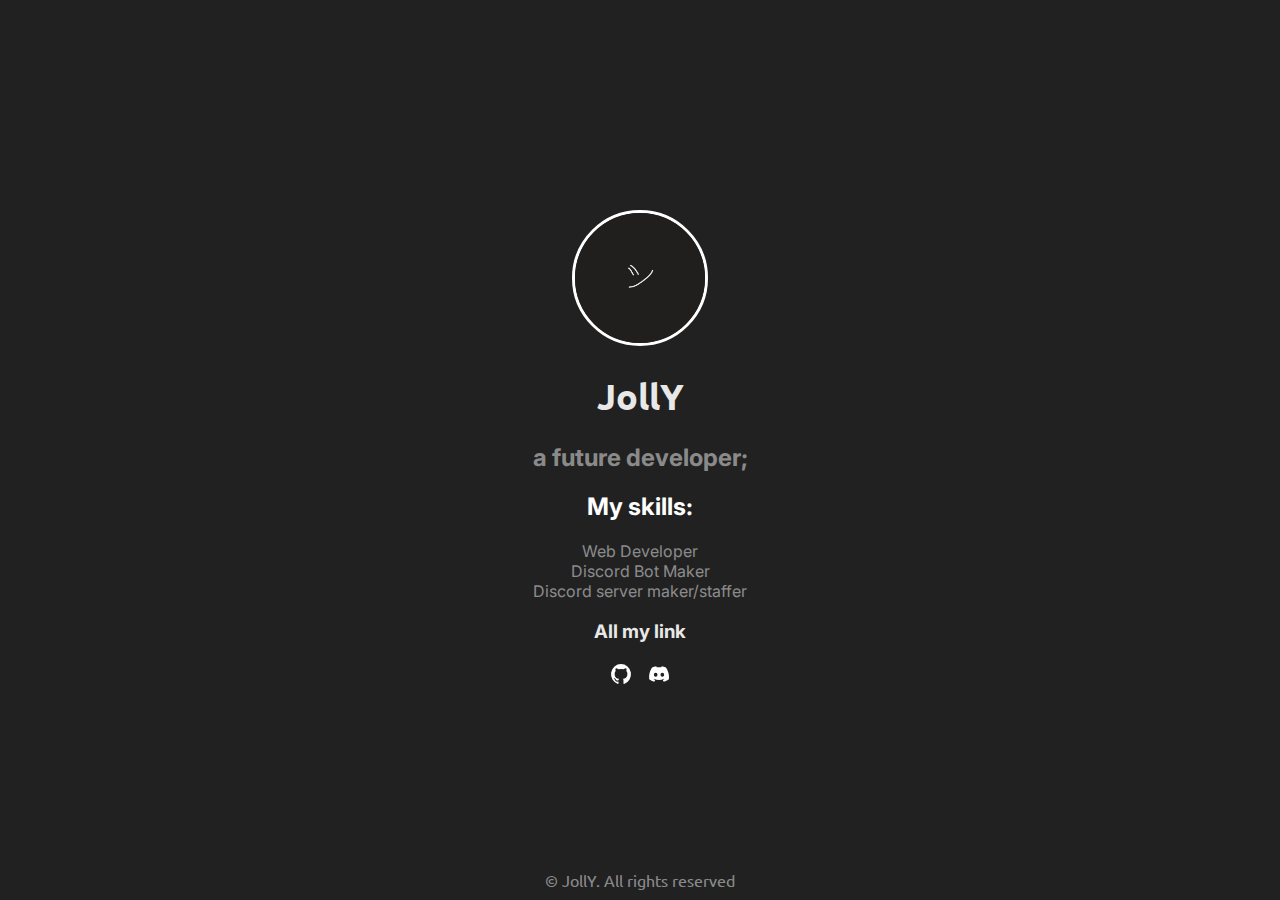
==== index.html @ 42a38b49 "add footer" ====
<!DOCTYPE html>
<html lang="en">
    <head>
        <meta charset="UTF-8">
        <meta name="viewport" content="width=device-width, initial-scale=1.0">
        <link rel="stylesheet" href="style.css">
        <title>Website | JollY</title>
    </head>
    <body>
        <div class="container">
            <div class="waves"></div>
            <a href="#">
                <img src="icon.png" class="icon">
            </a>
            <h1 class="logo">
                JollY
            </h1>
            <h2 class="text">
                a future developer;
            </h2>
            <h2 class="my">
                My skills:
            </h2>
            <ul>
                <li>Web Developer</li>
                <li>Discord Bot Maker</li>
                <li>Discord server maker/staffer</li>
            </ul>              
            <h3 class="all-link">
                All my link
            </h3>
            <a href="https://github.com/J0llY899" class="github">
                <svg class="w-6 h-6 text-gray-800 dark:text-white" aria-hidden="true" xmlns="http://www.w3.org/2000/svg" width="24" height="24" fill="currentColor" viewBox="0 0 24 24">
                    <path fill-rule="evenodd" d="M12.006 2a9.847 9.847 0 0 0-6.484 2.44 10.32 10.32 0 0 0-3.393 6.17 10.48 10.48 0 0 0 1.317 6.955 10.045 10.045 0 0 0 5.4 4.418c.504.095.683-.223.683-.494 0-.245-.01-1.052-.014-1.908-2.78.62-3.366-1.21-3.366-1.21a2.711 2.711 0 0 0-1.11-1.5c-.907-.637.07-.621.07-.621.317.044.62.163.885.346.266.183.487.426.647.71.135.253.318.476.538.655a2.079 2.079 0 0 0 2.37.196c.045-.52.27-1.006.635-1.37-2.219-.259-4.554-1.138-4.554-5.07a4.022 4.022 0 0 1 1.031-2.75 3.77 3.77 0 0 1 .096-2.713s.839-.275 2.749 1.05a9.26 9.26 0 0 1 5.004 0c1.906-1.325 2.74-1.05 2.74-1.05.37.858.406 1.828.101 2.713a4.017 4.017 0 0 1 1.029 2.75c0 3.939-2.339 4.805-4.564 5.058a2.471 2.471 0 0 1 .679 1.897c0 1.372-.012 2.477-.012 2.814 0 .272.18.592.687.492a10.05 10.05 0 0 0 5.388-4.421 10.473 10.473 0 0 0 1.313-6.948 10.32 10.32 0 0 0-3.39-6.165A9.847 9.847 0 0 0 12.007 2Z" clip-rule="evenodd"/>
                  </svg>                  
            </a>
            <span id="span1">
                <a href="https://discordapp.com/users/775404461229080588" class="discord">
                    <svg class="w-6 h-6 text-gray-800 dark:text-white" aria-hidden="true" xmlns="http://www.w3.org/2000/svg" width="24" height="24" fill="currentColor" viewBox="0 0 24 24">
                        <path d="M18.942 5.556a16.3 16.3 0 0 0-4.126-1.3 12.04 12.04 0 0 0-.529 1.1 15.175 15.175 0 0 0-4.573 0 11.586 11.586 0 0 0-.535-1.1 16.274 16.274 0 0 0-4.129 1.3 17.392 17.392 0 0 0-2.868 11.662 15.785 15.785 0 0 0 4.963 2.521c.41-.564.773-1.16 1.084-1.785a10.638 10.638 0 0 1-1.706-.83c.143-.106.283-.217.418-.331a11.664 11.664 0 0 0 10.118 0c.137.114.277.225.418.331-.544.328-1.116.606-1.71.832a12.58 12.58 0 0 0 1.084 1.785 16.46 16.46 0 0 0 5.064-2.595 17.286 17.286 0 0 0-2.973-11.59ZM8.678 14.813a1.94 1.94 0 0 1-1.8-2.045 1.93 1.93 0 0 1 1.8-2.047 1.918 1.918 0 0 1 1.8 2.047 1.929 1.929 0 0 1-1.8 2.045Zm6.644 0a1.94 1.94 0 0 1-1.8-2.045 1.93 1.93 0 0 1 1.8-2.047 1.919 1.919 0 0 1 1.8 2.047 1.93 1.93 0 0 1-1.8 2.045Z"/>
                    </svg>
                </a>
            </span>
        </div>
        <footer id="footer">
            &copy; JollY. All rights reserved
        </footer>
    </body>
</html>
---- style.css ----
@import url('https://fonts.googleapis.com/css2?family=Inter:wght@100..900&display=swap');
@import url('https://fonts.googleapis.com/css2?family=Ubuntu:ital,wght@0,300;0,400;0,500;0,700;1,300;1,400;1,500;1,700&display=swap');

body {
  margin: 0;
  padding: 0;
  display: flex;
  justify-content: center; 
  align-items: center; 
  height: 100vh; 
  background-color: #212121;
}

.container {
  text-align: center;
  color: #e8e8e8;
}

.container h1 {
  font-size: 36px;
  color: #333;
  color: #e8e8e8;
  font-family: Ubuntu;
}

.container h2 {
  font-size: 24px;
  font-family: Inter;
}

.icon {
  max-width: 130px;
  border-radius: 100px;
  transition: 0.4s;
  border-style: solid;
  border-color: white;
}

.icon:hover {
  max-width: 140px;
  transition: 0.4s;
}

.github {
  color: white;
  margin-right: 10px;
  text-decoration: none;
  transition: 0.3s;
}

.github:hover {
  color: #e8e8e88c;
  transition: 0.3s;
}

.discord {
  color: white;
  transition: 0.3s;
}

.discord:hover {
  color: #e8e8e88c;
  transition: 0.3s;
}

.all-link {
  font-family: Inter;
}

.text {
  color: #e8e8e88c;
}

.my {
  color: white;
}

ul {
  color: #e8e8e88c;
  font-family: Inter;
  padding: 0;
  justify-content: left;
  list-style-type: none;
}

#footer {
  color: #e8e8e88c;
  position: absolute;
  bottom: 10px;
  font-family: Ubuntu;
}
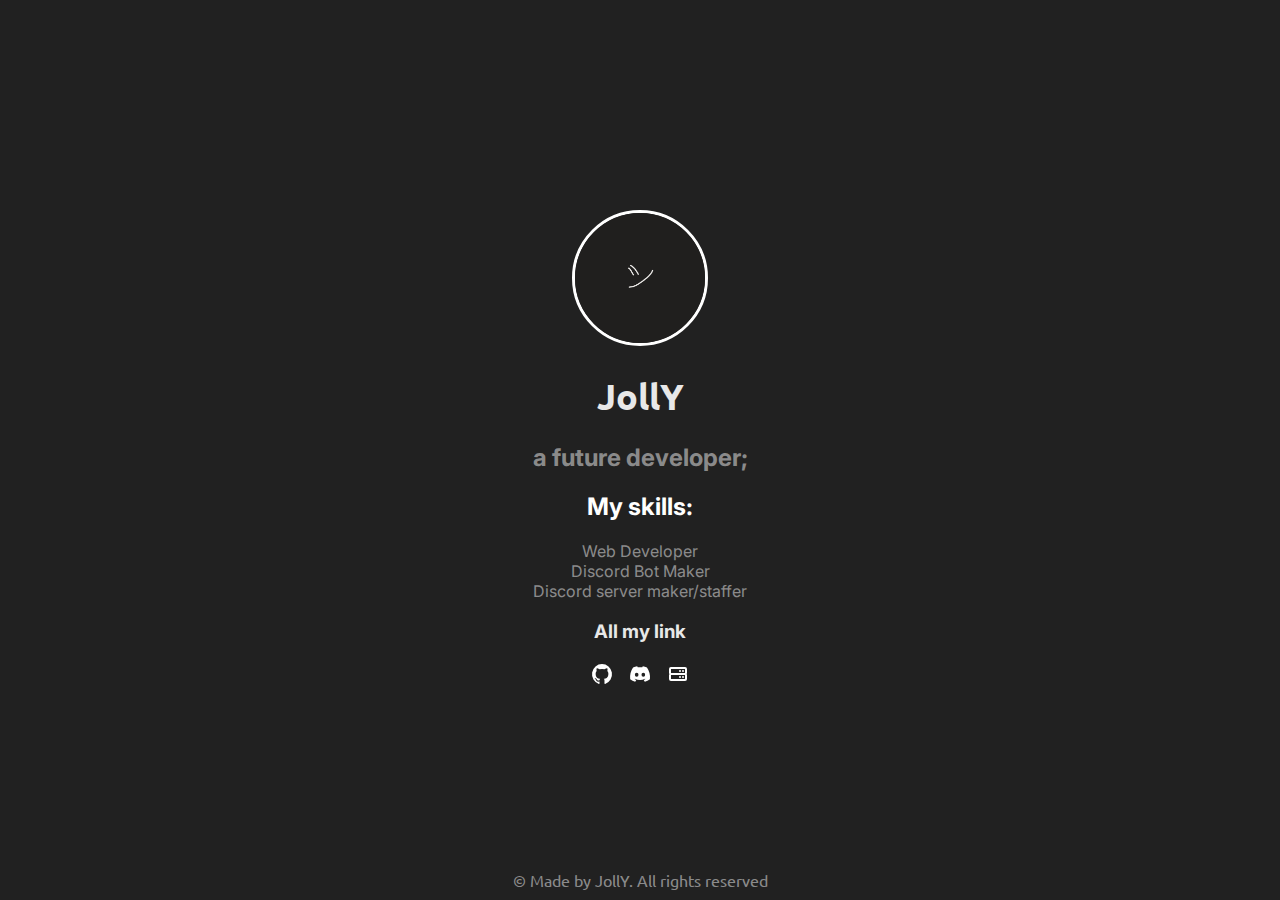
==== commit 4696864c: "update some things and add a discord server button (svg)" ====
--- a/index.html
+++ b/index.html
@@ -29,21 +29,24 @@
             <h3 class="all-link">
                 All my link
             </h3>
-            <a href="https://github.com/J0llY899" class="github">
+            <a href="https://github.com/JollY-prog" class="github">
                 <svg class="w-6 h-6 text-gray-800 dark:text-white" aria-hidden="true" xmlns="http://www.w3.org/2000/svg" width="24" height="24" fill="currentColor" viewBox="0 0 24 24">
                     <path fill-rule="evenodd" d="M12.006 2a9.847 9.847 0 0 0-6.484 2.44 10.32 10.32 0 0 0-3.393 6.17 10.48 10.48 0 0 0 1.317 6.955 10.045 10.045 0 0 0 5.4 4.418c.504.095.683-.223.683-.494 0-.245-.01-1.052-.014-1.908-2.78.62-3.366-1.21-3.366-1.21a2.711 2.711 0 0 0-1.11-1.5c-.907-.637.07-.621.07-.621.317.044.62.163.885.346.266.183.487.426.647.71.135.253.318.476.538.655a2.079 2.079 0 0 0 2.37.196c.045-.52.27-1.006.635-1.37-2.219-.259-4.554-1.138-4.554-5.07a4.022 4.022 0 0 1 1.031-2.75 3.77 3.77 0 0 1 .096-2.713s.839-.275 2.749 1.05a9.26 9.26 0 0 1 5.004 0c1.906-1.325 2.74-1.05 2.74-1.05.37.858.406 1.828.101 2.713a4.017 4.017 0 0 1 1.029 2.75c0 3.939-2.339 4.805-4.564 5.058a2.471 2.471 0 0 1 .679 1.897c0 1.372-.012 2.477-.012 2.814 0 .272.18.592.687.492a10.05 10.05 0 0 0 5.388-4.421 10.473 10.473 0 0 0 1.313-6.948 10.32 10.32 0 0 0-3.39-6.165A9.847 9.847 0 0 0 12.007 2Z" clip-rule="evenodd"/>
-                  </svg>                  
+                </svg> 
             </a>
-            <span id="span1">
-                <a href="https://discordapp.com/users/775404461229080588" class="discord">
-                    <svg class="w-6 h-6 text-gray-800 dark:text-white" aria-hidden="true" xmlns="http://www.w3.org/2000/svg" width="24" height="24" fill="currentColor" viewBox="0 0 24 24">
+            <a href="https://discordapp.com/users/775404461229080588" class="discord">
+                <svg class="w-6 h-6 text-gray-800 dark:text-white" aria-hidden="true" xmlns="http://www.w3.org/2000/svg" width="24" height="24" fill="currentColor" viewBox="0 0 24 24">
                         <path d="M18.942 5.556a16.3 16.3 0 0 0-4.126-1.3 12.04 12.04 0 0 0-.529 1.1 15.175 15.175 0 0 0-4.573 0 11.586 11.586 0 0 0-.535-1.1 16.274 16.274 0 0 0-4.129 1.3 17.392 17.392 0 0 0-2.868 11.662 15.785 15.785 0 0 0 4.963 2.521c.41-.564.773-1.16 1.084-1.785a10.638 10.638 0 0 1-1.706-.83c.143-.106.283-.217.418-.331a11.664 11.664 0 0 0 10.118 0c.137.114.277.225.418.331-.544.328-1.116.606-1.71.832a12.58 12.58 0 0 0 1.084 1.785 16.46 16.46 0 0 0 5.064-2.595 17.286 17.286 0 0 0-2.973-11.59ZM8.678 14.813a1.94 1.94 0 0 1-1.8-2.045 1.93 1.93 0 0 1 1.8-2.047 1.918 1.918 0 0 1 1.8 2.047 1.929 1.929 0 0 1-1.8 2.045Zm6.644 0a1.94 1.94 0 0 1-1.8-2.045 1.93 1.93 0 0 1 1.8-2.047 1.919 1.919 0 0 1 1.8 2.047 1.93 1.93 0 0 1-1.8 2.045Z"/>
-                    </svg>
-                </a>
-            </span>
+                </svg>
+            </a>
+            <a href="https://discord.gg/Dcf8Zcdh" class="discord-server">
+                <svg class="w-6 h-6 text-gray-800 dark:text-white" aria-hidden="true" xmlns="http://www.w3.org/2000/svg" width="24" height="24" fill="none" viewBox="0 0 24 24">
+                    <path stroke="currentColor" stroke-linecap="round" stroke-linejoin="round" stroke-width="2" d="M5 12a1 1 0 0 0-1 1v4a1 1 0 0 0 1 1h14a1 1 0 0 0 1-1v-4a1 1 0 0 0-1-1M5 12h14M5 12a1 1 0 0 1-1-1V7a1 1 0 0 1 1-1h14a1 1 0 0 1 1 1v4a1 1 0 0 1-1 1m-2 3h.01M14 15h.01M17 9h.01M14 9h.01"/>
+                </svg>
+            </a>
         </div>
         <footer id="footer">
-            &copy; JollY. All rights reserved
+            &copy; Made by JollY. All rights reserved
         </footer>
     </body>
 </html>--- a/style.css
+++ b/style.css
@@ -56,6 +56,7 @@
 .discord {
   color: white;
   transition: 0.3s;
+  text-decoration: none;
 }
 
 .discord:hover {
@@ -88,4 +89,23 @@
   position: absolute;
   bottom: 10px;
   font-family: Ubuntu;
+}
+
+.discord-server {
+  color: white;
+  text-decoration: none;
+  margin-left: 10px;
+  transition: 0.3s;
+}
+
+.discord-server:hover {
+  color: #e8e8e88c;
+  transition: 0.3s;
+}
+
+.links {
+  display: flex;
+  align-items: center;
+  padding: 0;
+  position: relative;
 }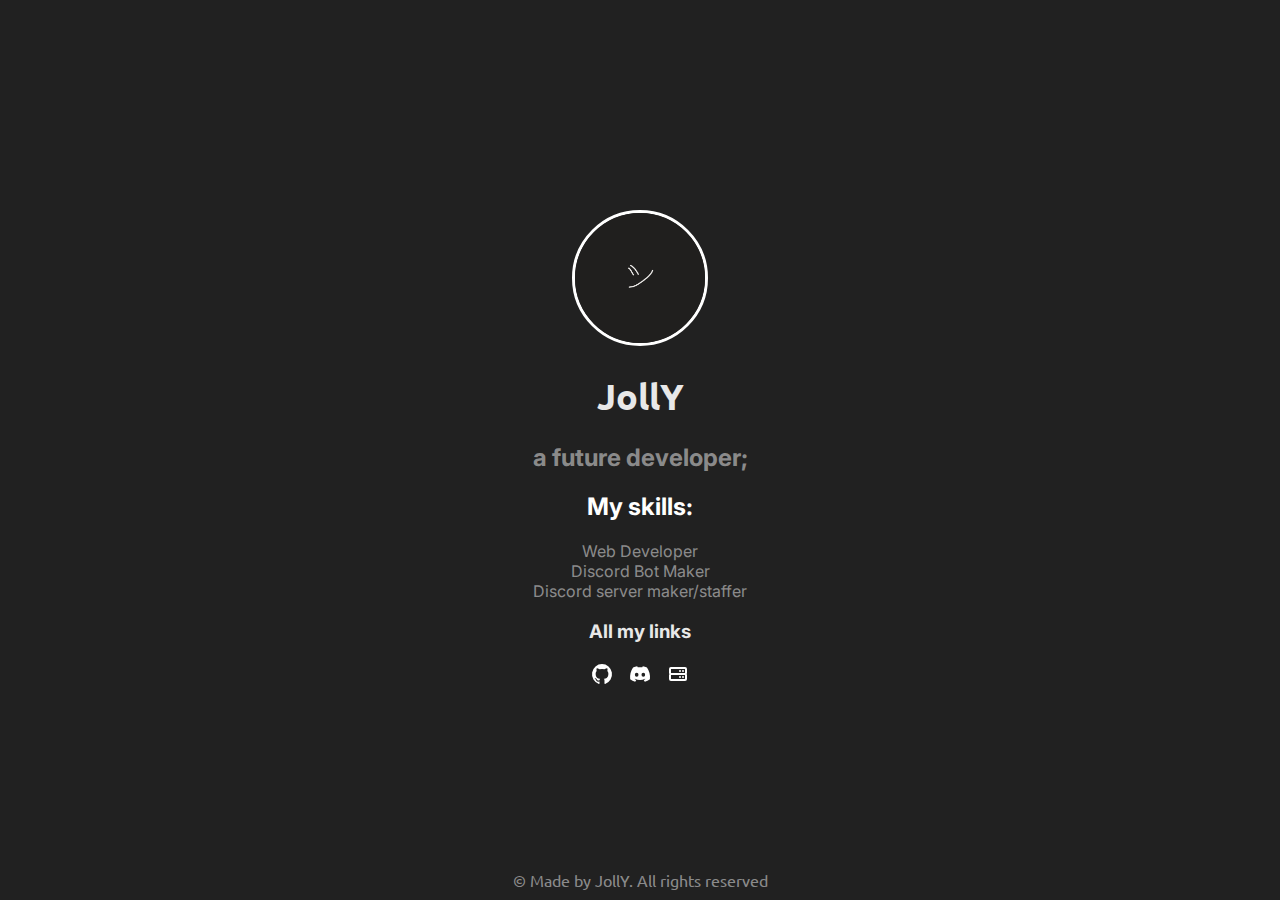
==== commit 5b32f0bd: "change the letters" ====
--- a/index.html
+++ b/index.html
@@ -27,7 +27,7 @@
                 <li>Discord server maker/staffer</li>
             </ul>              
             <h3 class="all-link">
-                All my link
+                All my links
             </h3>
             <a href="https://github.com/JollY-prog" class="github">
                 <svg class="w-6 h-6 text-gray-800 dark:text-white" aria-hidden="true" xmlns="http://www.w3.org/2000/svg" width="24" height="24" fill="currentColor" viewBox="0 0 24 24">
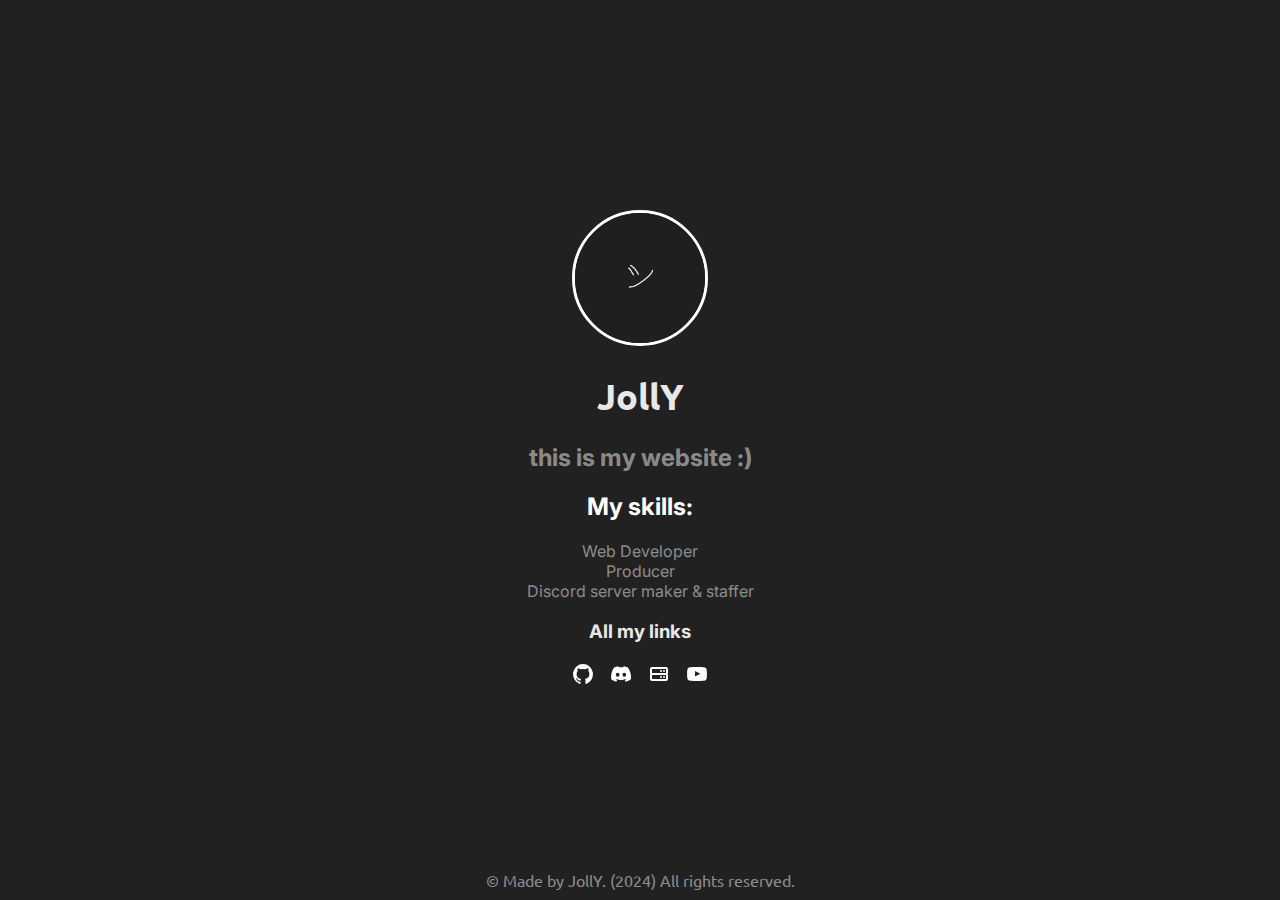
==== commit 028e6bc2: "reloaded site" ====
--- a/index.html
+++ b/index.html
@@ -8,7 +8,6 @@
     </head>
     <body>
         <div class="container">
-            <div class="waves"></div>
             <a href="#">
                 <img src="icon.png" class="icon">
             </a>
@@ -16,15 +15,15 @@
                 JollY
             </h1>
             <h2 class="text">
-                a future developer;
+                this is my website :)
             </h2>
             <h2 class="my">
                 My skills:
             </h2>
             <ul>
-                <li>Web Developer</li>
-                <li>Discord Bot Maker</li>
-                <li>Discord server maker/staffer</li>
+                <li><a href="index.html" class="web_developer">Web Developer</a></li>
+                <li><a href="producer.html" class="producer_page">Producer</a></li>
+                <li><a href="staffer.html" class="discord_staffer">Discord server maker & staffer</a></li>
             </ul>              
             <h3 class="all-link">
                 All my links
@@ -44,9 +43,14 @@
                     <path stroke="currentColor" stroke-linecap="round" stroke-linejoin="round" stroke-width="2" d="M5 12a1 1 0 0 0-1 1v4a1 1 0 0 0 1 1h14a1 1 0 0 0 1-1v-4a1 1 0 0 0-1-1M5 12h14M5 12a1 1 0 0 1-1-1V7a1 1 0 0 1 1-1h14a1 1 0 0 1 1 1v4a1 1 0 0 1-1 1m-2 3h.01M14 15h.01M17 9h.01M14 9h.01"/>
                 </svg>
             </a>
+            <a href="https://www.youtube.com/@ImJollY_" class="youtube">
+                <svg class="w-6 h-6 text-gray-800 dark:text-white" aria-hidden="true" xmlns="http://www.w3.org/2000/svg" width="24" height="24" fill="currentColor" viewBox="0 0 24 24">
+                    <path fill-rule="evenodd" d="M21.7 8.037a4.26 4.26 0 0 0-.789-1.964 2.84 2.84 0 0 0-1.984-.839c-2.767-.2-6.926-.2-6.926-.2s-4.157 0-6.928.2a2.836 2.836 0 0 0-1.983.839 4.225 4.225 0 0 0-.79 1.965 30.146 30.146 0 0 0-.2 3.206v1.5a30.12 30.12 0 0 0 .2 3.206c.094.712.364 1.39.784 1.972.604.536 1.38.837 2.187.848 1.583.151 6.731.2 6.731.2s4.161 0 6.928-.2a2.844 2.844 0 0 0 1.985-.84 4.27 4.27 0 0 0 .787-1.965 30.12 30.12 0 0 0 .2-3.206v-1.516a30.672 30.672 0 0 0-.202-3.206Zm-11.692 6.554v-5.62l5.4 2.819-5.4 2.801Z" clip-rule="evenodd"/>
+                </svg>                  
+            </a>
         </div>
         <footer id="footer">
-            &copy; Made by JollY. All rights reserved
+            &copy; Made by JollY. (2024) All rights reserved.
         </footer>
     </body>
 </html>--- a/style.css
+++ b/style.css
@@ -108,4 +108,51 @@
   align-items: center;
   padding: 0;
   position: relative;
+}
+
+.web_developer {
+  color: #e8e8e88c;
+  text-decoration: none;
+}
+
+.web_developer:hover {
+  color: white;
+  transition: 0.3s;
+}
+
+.producer_page {
+  color: #e8e8e88c;
+  text-decoration: none;
+}
+
+.producer_page:hover {
+  color: white;
+  transition: 0.3s;
+}
+
+.discord_staffer {
+  color: #e8e8e88c;
+  text-decoration: none;
+}
+
+.discord_staffer:hover {
+  color: white;
+  transition: 0.3s;
+}
+
+.youtube {
+  color: white;
+  text-decoration: none;
+  margin-left: 10px;
+  transition: 0.3s;
+}
+
+.youtube:hover {
+  color: #e8e8e88c;
+  transition: 0.3s;
+}
+
+.angry {
+  color: #e8e8e88c;
+  font-family: Inter;
 }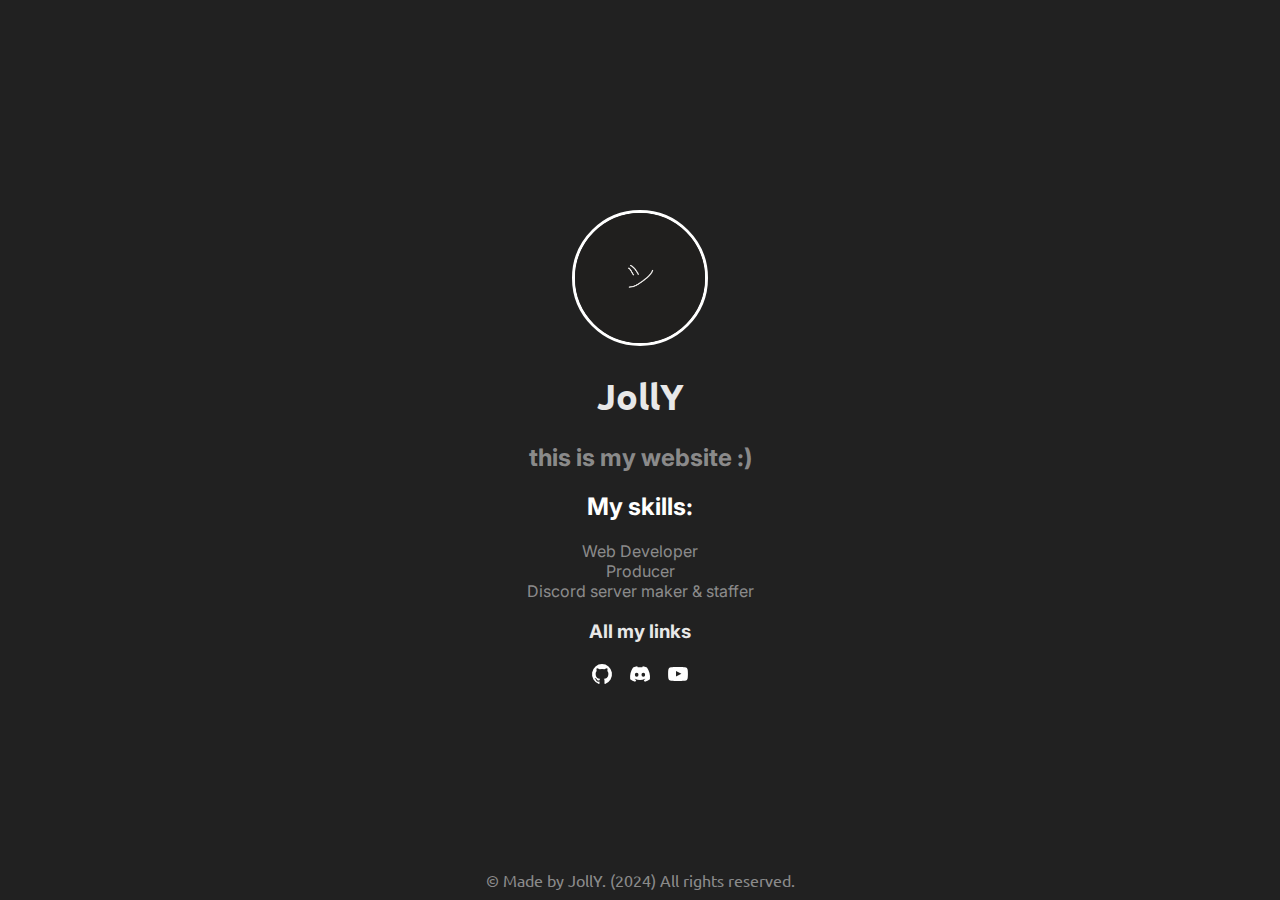
==== commit 90686fb4: "update index.html" ====
--- a/index.html
+++ b/index.html
@@ -33,14 +33,9 @@
                     <path fill-rule="evenodd" d="M12.006 2a9.847 9.847 0 0 0-6.484 2.44 10.32 10.32 0 0 0-3.393 6.17 10.48 10.48 0 0 0 1.317 6.955 10.045 10.045 0 0 0 5.4 4.418c.504.095.683-.223.683-.494 0-.245-.01-1.052-.014-1.908-2.78.62-3.366-1.21-3.366-1.21a2.711 2.711 0 0 0-1.11-1.5c-.907-.637.07-.621.07-.621.317.044.62.163.885.346.266.183.487.426.647.71.135.253.318.476.538.655a2.079 2.079 0 0 0 2.37.196c.045-.52.27-1.006.635-1.37-2.219-.259-4.554-1.138-4.554-5.07a4.022 4.022 0 0 1 1.031-2.75 3.77 3.77 0 0 1 .096-2.713s.839-.275 2.749 1.05a9.26 9.26 0 0 1 5.004 0c1.906-1.325 2.74-1.05 2.74-1.05.37.858.406 1.828.101 2.713a4.017 4.017 0 0 1 1.029 2.75c0 3.939-2.339 4.805-4.564 5.058a2.471 2.471 0 0 1 .679 1.897c0 1.372-.012 2.477-.012 2.814 0 .272.18.592.687.492a10.05 10.05 0 0 0 5.388-4.421 10.473 10.473 0 0 0 1.313-6.948 10.32 10.32 0 0 0-3.39-6.165A9.847 9.847 0 0 0 12.007 2Z" clip-rule="evenodd"/>
                 </svg> 
             </a>
-            <a href="https://discordapp.com/users/775404461229080588" class="discord">
+            <a href="https://discord.gg/Dcf8Zcdh" class="discord">
                 <svg class="w-6 h-6 text-gray-800 dark:text-white" aria-hidden="true" xmlns="http://www.w3.org/2000/svg" width="24" height="24" fill="currentColor" viewBox="0 0 24 24">
                         <path d="M18.942 5.556a16.3 16.3 0 0 0-4.126-1.3 12.04 12.04 0 0 0-.529 1.1 15.175 15.175 0 0 0-4.573 0 11.586 11.586 0 0 0-.535-1.1 16.274 16.274 0 0 0-4.129 1.3 17.392 17.392 0 0 0-2.868 11.662 15.785 15.785 0 0 0 4.963 2.521c.41-.564.773-1.16 1.084-1.785a10.638 10.638 0 0 1-1.706-.83c.143-.106.283-.217.418-.331a11.664 11.664 0 0 0 10.118 0c.137.114.277.225.418.331-.544.328-1.116.606-1.71.832a12.58 12.58 0 0 0 1.084 1.785 16.46 16.46 0 0 0 5.064-2.595 17.286 17.286 0 0 0-2.973-11.59ZM8.678 14.813a1.94 1.94 0 0 1-1.8-2.045 1.93 1.93 0 0 1 1.8-2.047 1.918 1.918 0 0 1 1.8 2.047 1.929 1.929 0 0 1-1.8 2.045Zm6.644 0a1.94 1.94 0 0 1-1.8-2.045 1.93 1.93 0 0 1 1.8-2.047 1.919 1.919 0 0 1 1.8 2.047 1.93 1.93 0 0 1-1.8 2.045Z"/>
-                </svg>
-            </a>
-            <a href="https://discord.gg/Dcf8Zcdh" class="discord-server">
-                <svg class="w-6 h-6 text-gray-800 dark:text-white" aria-hidden="true" xmlns="http://www.w3.org/2000/svg" width="24" height="24" fill="none" viewBox="0 0 24 24">
-                    <path stroke="currentColor" stroke-linecap="round" stroke-linejoin="round" stroke-width="2" d="M5 12a1 1 0 0 0-1 1v4a1 1 0 0 0 1 1h14a1 1 0 0 0 1-1v-4a1 1 0 0 0-1-1M5 12h14M5 12a1 1 0 0 1-1-1V7a1 1 0 0 1 1-1h14a1 1 0 0 1 1 1v4a1 1 0 0 1-1 1m-2 3h.01M14 15h.01M17 9h.01M14 9h.01"/>
                 </svg>
             </a>
             <a href="https://www.youtube.com/@ImJollY_" class="youtube">
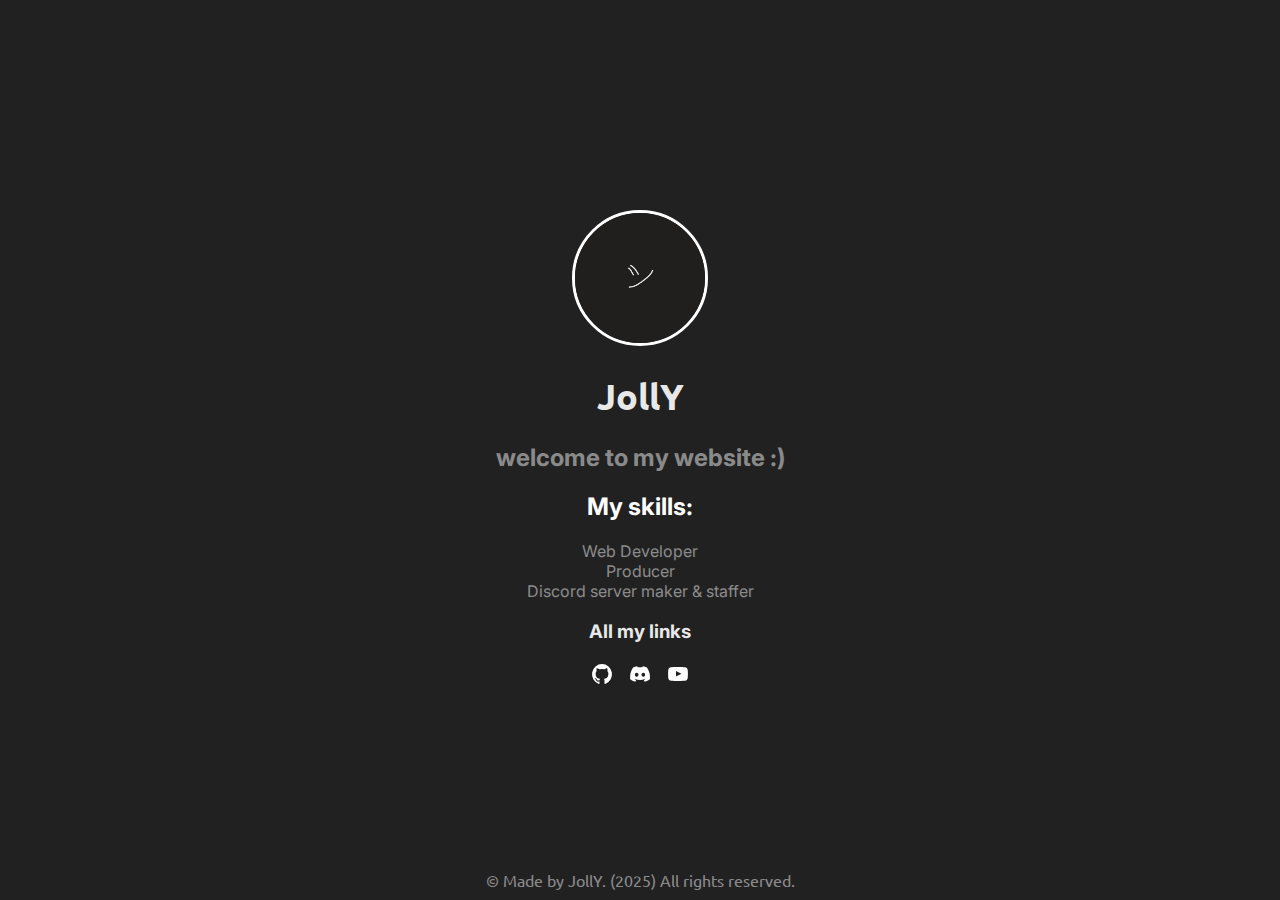
==== commit 6a245963: "Upgraded" ====
--- a/index.html
+++ b/index.html
@@ -15,7 +15,7 @@
                 JollY
             </h1>
             <h2 class="text">
-                this is my website :)
+                welcome to my website :)
             </h2>
             <h2 class="my">
                 My skills:
@@ -45,7 +45,7 @@
             </a>
         </div>
         <footer id="footer">
-            &copy; Made by JollY. (2024) All rights reserved.
+            &copy; Made by JollY. (2025) All rights reserved.
         </footer>
     </body>
 </html>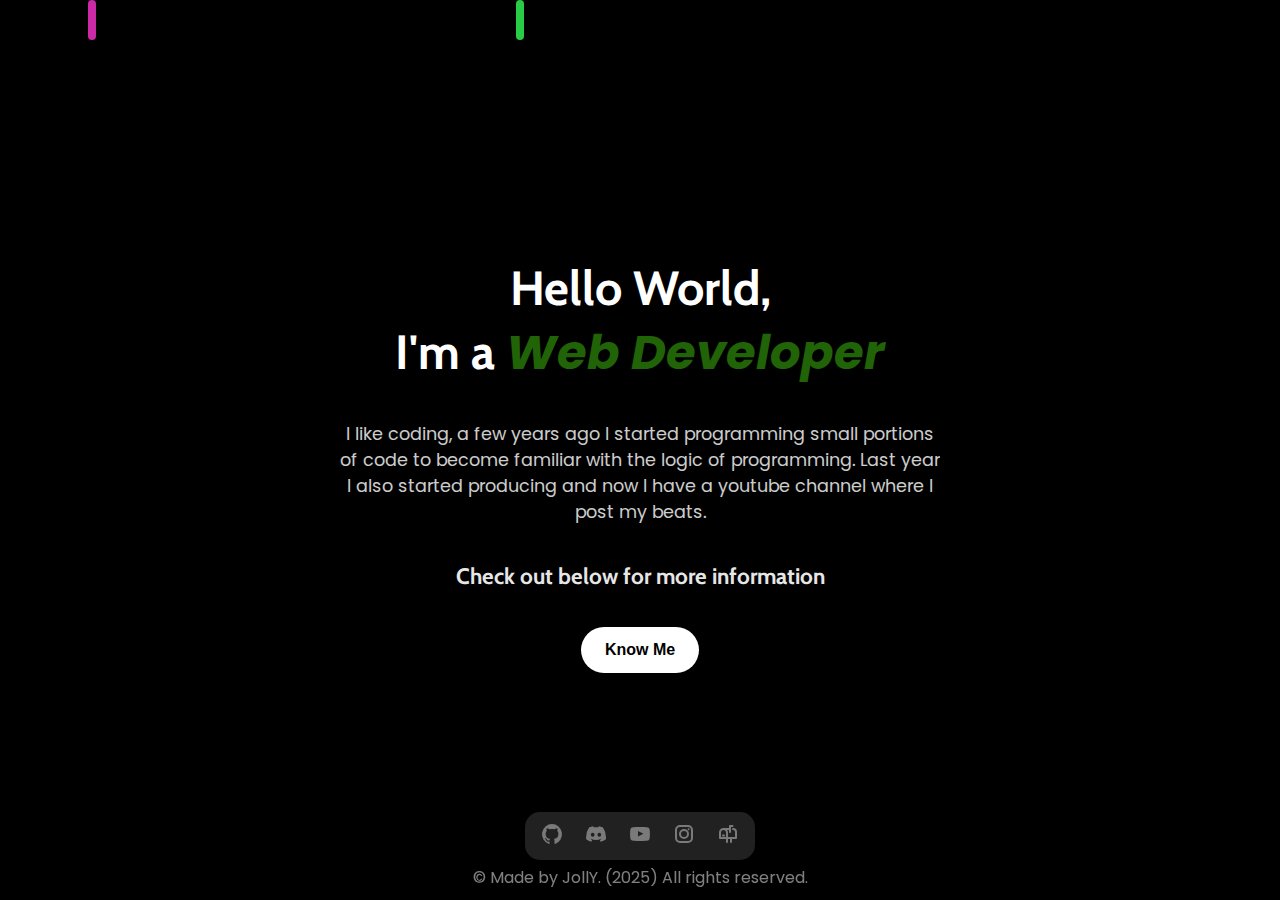
==== commit e700053a: "New Style" ====
--- a/index.html
+++ b/index.html
@@ -1,51 +1,70 @@
 <!DOCTYPE html>
 <html lang="en">
-    <head>
-        <meta charset="UTF-8">
-        <meta name="viewport" content="width=device-width, initial-scale=1.0">
-        <link rel="stylesheet" href="style.css">
-        <title>Website | JollY</title>
-    </head>
-    <body>
-        <div class="container">
-            <a href="#">
-                <img src="icon.png" class="icon">
+<head>
+    <meta charset="UTF-8">
+    <meta name="viewport" content="width=device-width, initial-scale=1.0">
+    <title>JollY | Website</title>
+    <link rel="icon" type="image/png" href="icon.png">
+    <link rel="stylesheet" href="style.css">
+</head>
+<body>
+    <div class="container">
+
+        <div class="custom-cursor"></div>
+        
+        <h1>Hello World, <br> I'm a <span class="bold changing-text">Web Developer</span></h1>
+        <p class="description">
+            I like coding, a few years ago I started programming small portions of code to become familiar with the logic of programming. Last year I also started producing and now I have a youtube channel where I post my beats.
+        </p>
+        <p class="description" id="know-me">
+            Check out below for more information
+        </p>
+        <button class="btn">Know Me</button>
+
+        <div class="particles"></div>
+
+        <div class="social-icons">
+            <a href="https://github.com/JollY-prog" class="icon">
+                <i>
+                    <svg class="w-[24px] h-[24px] text-gray-800 dark:text-white" aria-hidden="true" xmlns="http://www.w3.org/2000/svg" width="24" height="24" fill="currentColor" viewBox="0 0 24 24">
+                        <path fill-rule="evenodd" d="M12.006 2a9.847 9.847 0 0 0-6.484 2.44 10.32 10.32 0 0 0-3.393 6.17 10.48 10.48 0 0 0 1.317 6.955 10.045 10.045 0 0 0 5.4 4.418c.504.095.683-.223.683-.494 0-.245-.01-1.052-.014-1.908-2.78.62-3.366-1.21-3.366-1.21a2.711 2.711 0 0 0-1.11-1.5c-.907-.637.07-.621.07-.621.317.044.62.163.885.346.266.183.487.426.647.71.135.253.318.476.538.655a2.079 2.079 0 0 0 2.37.196c.045-.52.27-1.006.635-1.37-2.219-.259-4.554-1.138-4.554-5.07a4.022 4.022 0 0 1 1.031-2.75 3.77 3.77 0 0 1 .096-2.713s.839-.275 2.749 1.05a9.26 9.26 0 0 1 5.004 0c1.906-1.325 2.74-1.05 2.74-1.05.37.858.406 1.828.101 2.713a4.017 4.017 0 0 1 1.029 2.75c0 3.939-2.339 4.805-4.564 5.058a2.471 2.471 0 0 1 .679 1.897c0 1.372-.012 2.477-.012 2.814 0 .272.18.592.687.492a10.05 10.05 0 0 0 5.388-4.421 10.473 10.473 0 0 0 1.313-6.948 10.32 10.32 0 0 0-3.39-6.165A9.847 9.847 0 0 0 12.007 2Z" clip-rule="evenodd"/>
+                    </svg>
+                </i>
             </a>
-            <h1 class="logo">
-                JollY
-            </h1>
-            <h2 class="text">
-                welcome to my website :)
-            </h2>
-            <h2 class="my">
-                My skills:
-            </h2>
-            <ul>
-                <li><a href="index.html" class="web_developer">Web Developer</a></li>
-                <li><a href="producer.html" class="producer_page">Producer</a></li>
-                <li><a href="staffer.html" class="discord_staffer">Discord server maker & staffer</a></li>
-            </ul>              
-            <h3 class="all-link">
-                All my links
-            </h3>
-            <a href="https://github.com/JollY-prog" class="github">
-                <svg class="w-6 h-6 text-gray-800 dark:text-white" aria-hidden="true" xmlns="http://www.w3.org/2000/svg" width="24" height="24" fill="currentColor" viewBox="0 0 24 24">
-                    <path fill-rule="evenodd" d="M12.006 2a9.847 9.847 0 0 0-6.484 2.44 10.32 10.32 0 0 0-3.393 6.17 10.48 10.48 0 0 0 1.317 6.955 10.045 10.045 0 0 0 5.4 4.418c.504.095.683-.223.683-.494 0-.245-.01-1.052-.014-1.908-2.78.62-3.366-1.21-3.366-1.21a2.711 2.711 0 0 0-1.11-1.5c-.907-.637.07-.621.07-.621.317.044.62.163.885.346.266.183.487.426.647.71.135.253.318.476.538.655a2.079 2.079 0 0 0 2.37.196c.045-.52.27-1.006.635-1.37-2.219-.259-4.554-1.138-4.554-5.07a4.022 4.022 0 0 1 1.031-2.75 3.77 3.77 0 0 1 .096-2.713s.839-.275 2.749 1.05a9.26 9.26 0 0 1 5.004 0c1.906-1.325 2.74-1.05 2.74-1.05.37.858.406 1.828.101 2.713a4.017 4.017 0 0 1 1.029 2.75c0 3.939-2.339 4.805-4.564 5.058a2.471 2.471 0 0 1 .679 1.897c0 1.372-.012 2.477-.012 2.814 0 .272.18.592.687.492a10.05 10.05 0 0 0 5.388-4.421 10.473 10.473 0 0 0 1.313-6.948 10.32 10.32 0 0 0-3.39-6.165A9.847 9.847 0 0 0 12.007 2Z" clip-rule="evenodd"/>
-                </svg> 
+            <a href="https://discord.gg/Natezany" class="icon">
+                <i>
+                    <svg class="w-[24px] h-[24px] text-gray-800 dark:text-white" aria-hidden="true" xmlns="http://www.w3.org/2000/svg" width="24" height="24" fill="currentColor" viewBox="0 0 24 24">
+                        <path d="M18.942 5.556a16.3 16.3 0 0 0-4.126-1.3 12.04 12.04 0 0 0-.529 1.1 15.175 15.175 0 0 0-4.573 0 11.586 11.586 0 0 0-.535-1.1 16.274 16.274 0 0 0-4.129 1.3 17.392 17.392 0 0 0-2.868 11.662 15.785 15.785 0 0 0 4.963 2.521c.41-.564.773-1.16 1.084-1.785a10.638 10.638 0 0 1-1.706-.83c.143-.106.283-.217.418-.331a11.664 11.664 0 0 0 10.118 0c.137.114.277.225.418.331-.544.328-1.116.606-1.71.832a12.58 12.58 0 0 0 1.084 1.785 16.46 16.46 0 0 0 5.064-2.595 17.286 17.286 0 0 0-2.973-11.59ZM8.678 14.813a1.94 1.94 0 0 1-1.8-2.045 1.93 1.93 0 0 1 1.8-2.047 1.918 1.918 0 0 1 1.8 2.047 1.929 1.929 0 0 1-1.8 2.045Zm6.644 0a1.94 1.94 0 0 1-1.8-2.045 1.93 1.93 0 0 1 1.8-2.047 1.919 1.919 0 0 1 1.8 2.047 1.93 1.93 0 0 1-1.8 2.045Z"/>
+                    </svg>      
+                </i>                
             </a>
-            <a href="https://discord.gg/Dcf8Zcdh" class="discord">
-                <svg class="w-6 h-6 text-gray-800 dark:text-white" aria-hidden="true" xmlns="http://www.w3.org/2000/svg" width="24" height="24" fill="currentColor" viewBox="0 0 24 24">
-                        <path d="M18.942 5.556a16.3 16.3 0 0 0-4.126-1.3 12.04 12.04 0 0 0-.529 1.1 15.175 15.175 0 0 0-4.573 0 11.586 11.586 0 0 0-.535-1.1 16.274 16.274 0 0 0-4.129 1.3 17.392 17.392 0 0 0-2.868 11.662 15.785 15.785 0 0 0 4.963 2.521c.41-.564.773-1.16 1.084-1.785a10.638 10.638 0 0 1-1.706-.83c.143-.106.283-.217.418-.331a11.664 11.664 0 0 0 10.118 0c.137.114.277.225.418.331-.544.328-1.116.606-1.71.832a12.58 12.58 0 0 0 1.084 1.785 16.46 16.46 0 0 0 5.064-2.595 17.286 17.286 0 0 0-2.973-11.59ZM8.678 14.813a1.94 1.94 0 0 1-1.8-2.045 1.93 1.93 0 0 1 1.8-2.047 1.918 1.918 0 0 1 1.8 2.047 1.929 1.929 0 0 1-1.8 2.045Zm6.644 0a1.94 1.94 0 0 1-1.8-2.045 1.93 1.93 0 0 1 1.8-2.047 1.919 1.919 0 0 1 1.8 2.047 1.93 1.93 0 0 1-1.8 2.045Z"/>
-                </svg>
+            <a href="https://www.youtube.com/@ImJollY_" class="icon">
+                <i>
+                    <svg class="w-[24px] h-[24px] text-gray-800 dark:text-white" aria-hidden="true" xmlns="http://www.w3.org/2000/svg" width="24" height="24" fill="currentColor" viewBox="0 0 24 24">
+                        <path fill-rule="evenodd" d="M21.7 8.037a4.26 4.26 0 0 0-.789-1.964 2.84 2.84 0 0 0-1.984-.839c-2.767-.2-6.926-.2-6.926-.2s-4.157 0-6.928.2a2.836 2.836 0 0 0-1.983.839 4.225 4.225 0 0 0-.79 1.965 30.146 30.146 0 0 0-.2 3.206v1.5a30.12 30.12 0 0 0 .2 3.206c.094.712.364 1.39.784 1.972.604.536 1.38.837 2.187.848 1.583.151 6.731.2 6.731.2s4.161 0 6.928-.2a2.844 2.844 0 0 0 1.985-.84 4.27 4.27 0 0 0 .787-1.965 30.12 30.12 0 0 0 .2-3.206v-1.516a30.672 30.672 0 0 0-.202-3.206Zm-11.692 6.554v-5.62l5.4 2.819-5.4 2.801Z" clip-rule="evenodd"/>
+                    </svg>
+                </i>
             </a>
-            <a href="https://www.youtube.com/@ImJollY_" class="youtube">
-                <svg class="w-6 h-6 text-gray-800 dark:text-white" aria-hidden="true" xmlns="http://www.w3.org/2000/svg" width="24" height="24" fill="currentColor" viewBox="0 0 24 24">
-                    <path fill-rule="evenodd" d="M21.7 8.037a4.26 4.26 0 0 0-.789-1.964 2.84 2.84 0 0 0-1.984-.839c-2.767-.2-6.926-.2-6.926-.2s-4.157 0-6.928.2a2.836 2.836 0 0 0-1.983.839 4.225 4.225 0 0 0-.79 1.965 30.146 30.146 0 0 0-.2 3.206v1.5a30.12 30.12 0 0 0 .2 3.206c.094.712.364 1.39.784 1.972.604.536 1.38.837 2.187.848 1.583.151 6.731.2 6.731.2s4.161 0 6.928-.2a2.844 2.844 0 0 0 1.985-.84 4.27 4.27 0 0 0 .787-1.965 30.12 30.12 0 0 0 .2-3.206v-1.516a30.672 30.672 0 0 0-.202-3.206Zm-11.692 6.554v-5.62l5.4 2.819-5.4 2.801Z" clip-rule="evenodd"/>
-                </svg>                  
+            <a href="https://www.instagram.com/just.dxnyy/" class="icon">
+                <i>
+                    <svg class="w-[24px] h-[24px] text-gray-800 dark:text-white" aria-hidden="true" xmlns="http://www.w3.org/2000/svg" width="24" height="24" fill="none" viewBox="0 0 24 24">
+                        <path fill="currentColor" fill-rule="evenodd" d="M3 8a5 5 0 0 1 5-5h8a5 5 0 0 1 5 5v8a5 5 0 0 1-5 5H8a5 5 0 0 1-5-5V8Zm5-3a3 3 0 0 0-3 3v8a3 3 0 0 0 3 3h8a3 3 0 0 0 3-3V8a3 3 0 0 0-3-3H8Zm7.597 2.214a1 1 0 0 1 1-1h.01a1 1 0 1 1 0 2h-.01a1 1 0 0 1-1-1ZM12 9a3 3 0 1 0 0 6 3 3 0 0 0 0-6Zm-5 3a5 5 0 1 1 10 0 5 5 0 0 1-10 0Z" clip-rule="evenodd"/>
+                    </svg> 
+                </i>
+            </a>
+            <a href="mailto:jolly.business.wpah@gmail.com" class="icon">
+                <i>
+                    <svg class="w-6 h-6 text-gray-800 dark:text-white" aria-hidden="true" xmlns="http://www.w3.org/2000/svg" width="24" height="24" fill="none" viewBox="0 0 24 24">
+                        <path stroke="currentColor" stroke-linecap="round" stroke-linejoin="round" stroke-width="2" d="M11 16v-5.5A3.5 3.5 0 0 0 7.5 7m3.5 9H4v-5.5A3.5 3.5 0 0 1 7.5 7m3.5 9v4M7.5 7H14m0 0V4h2.5M14 7v3m-3.5 6H20v-6a3 3 0 0 0-3-3m-2 9v4m-8-6.5h1"/>
+                    </svg>                                            
+                </i>
             </a>
         </div>
-        <footer id="footer">
-            &copy; Made by JollY. (2025) All rights reserved.
-        </footer>
-    </body>
-</html>+    </div>
+
+    <script src="script.js"></script>
+    <footer id="footer">
+        &copy; Made by JollY. (2025) All rights reserved.
+    </footer>
+</body>
+</html>
--- a/style.css
+++ b/style.css
@@ -1,158 +1,126 @@
-@import url('https://fonts.googleapis.com/css2?family=Inter:wght@100..900&display=swap');
-@import url('https://fonts.googleapis.com/css2?family=Ubuntu:ital,wght@0,300;0,400;0,500;0,700;1,300;1,400;1,500;1,700&display=swap');
+@import url('https://fonts.googleapis.com/css2?family=Poppins:ital,wght@0,100;0,200;0,300;0,400;0,500;0,600;0,700;0,800;0,900;1,100;1,200;1,300;1,400;1,500;1,600;1,700;1,800;1,900&display=swap');
+@import url('https://fonts.googleapis.com/css2?family=Cabin:ital,wght@0,400..700;1,400..700&family=Jost:ital,wght@0,100..900;1,100..900&family=Poppins:ital,wght@0,100;0,200;0,300;0,400;0,500;0,600;0,700;0,800;0,900;1,100;1,200;1,300;1,400;1,500;1,600;1,700;1,800;1,900&display=swap');
 
 body {
-  margin: 0;
-  padding: 0;
-  display: flex;
-  justify-content: center; 
-  align-items: center; 
-  height: 100vh; 
-  background-color: #212121;
+    background-color: #000000;
+    color: rgb(255, 255, 255);
+    text-align: center;
+    display: flex;
+    justify-content: center;
+    align-items: center;
+    height: 100vh;
+    margin: 0;
+    overflow: hidden;
 }
 
 .container {
-  text-align: center;
-  color: #e8e8e8;
+    position: static;
 }
 
-.container h1 {
-  font-size: 36px;
-  color: #333;
-  color: #e8e8e8;
-  font-family: Ubuntu;
+h1 {
+    font-size: 3rem;
+    font-weight: bolder;
+    font-family: 'Cabin';
 }
 
-.container h2 {
-  font-size: 24px;
-  font-family: Inter;
+.bold {
+    color: rgb(66, 197, 14);
+    font-family: 'Poppins';
+    font-style: italic;
+    display: inline-block;
+    opacity: 50%;
+    transition: opacity 0.5s, transform 0.5s;
+}
+
+.description {
+    font-family: 'Poppins';
+    font-size: 1.1rem;
+    max-width: 600px;
+    margin: 20px auto;
+    opacity: 0.8;
+}
+
+.btn {
+    background: white;
+    color: rgb(0, 0, 0);
+    padding: 14px 24px;
+    border: none;
+    border-radius: 100px;
+    cursor: pointer;
+    font-size: 1rem;
+    font-weight: bold;
+    transition: transform 0.3s;
+}
+
+.btn:hover {
+    transform: scale(1.2);
+}
+
+#know-me {
+    font-family: 'Cabin';
+    font-size: 1.4rem;
+    font-weight: bold;
+    padding: 17px 20px;
+    opacity: 0.9;
+}
+
+#footer {
+    bottom: 10px;
+    font-family: 'Poppins';
+    opacity: 50%;
+    position: fixed;
+}
+
+/* PARTICELLE */
+.particles {
+    position:absolute;
+    width: 100%;
+    height: 100%;
+    top: 0;
+    left: 0;
+    pointer-events: none;
+}
+
+.particle {
+    position: absolute;
+    width: 8px;
+    height: 40px;
+    background: white;
+    opacity: 0.8;
+    border-radius: 7px;
+    animation: floatUp 3s linear infinite;
+}
+
+@keyframes floatUp {
+    from {
+        transform: translateY(1000px);
+        opacity: 1;
+    }
+    to {
+        transform: translateY(-100px);
+        opacity: 0;
+    }
+}
+
+.social-icons {
+    position: absolute;
+    bottom: 40px;
+    left: 50%;
+    transform: translateX(-50%);
+    display: flex;
+    gap: 20px;
+    background: #212121;
+    padding: 10px 15px;
+    border-radius: 15px;
 }
 
 .icon {
-  max-width: 130px;
-  border-radius: 100px;
-  transition: 0.4s;
-  border-style: solid;
-  border-color: white;
+    color: white;
+    opacity: 40%;   
+    transition: transform 0.3s;
 }
 
-.icon:hover {
-  max-width: 140px;
-  transition: 0.4s;
-}
-
-.github {
-  color: white;
-  margin-right: 10px;
-  text-decoration: none;
-  transition: 0.3s;
-}
-
-.github:hover {
-  color: #e8e8e88c;
-  transition: 0.3s;
-}
-
-.discord {
-  color: white;
-  transition: 0.3s;
-  text-decoration: none;
-}
-
-.discord:hover {
-  color: #e8e8e88c;
-  transition: 0.3s;
-}
-
-.all-link {
-  font-family: Inter;
-}
-
-.text {
-  color: #e8e8e88c;
-}
-
-.my {
-  color: white;
-}
-
-ul {
-  color: #e8e8e88c;
-  font-family: Inter;
-  padding: 0;
-  justify-content: left;
-  list-style-type: none;
-}
-
-#footer {
-  color: #e8e8e88c;
-  position: absolute;
-  bottom: 10px;
-  font-family: Ubuntu;
-}
-
-.discord-server {
-  color: white;
-  text-decoration: none;
-  margin-left: 10px;
-  transition: 0.3s;
-}
-
-.discord-server:hover {
-  color: #e8e8e88c;
-  transition: 0.3s;
-}
-
-.links {
-  display: flex;
-  align-items: center;
-  padding: 0;
-  position: relative;
-}
-
-.web_developer {
-  color: #e8e8e88c;
-  text-decoration: none;
-}
-
-.web_developer:hover {
-  color: white;
-  transition: 0.3s;
-}
-
-.producer_page {
-  color: #e8e8e88c;
-  text-decoration: none;
-}
-
-.producer_page:hover {
-  color: white;
-  transition: 0.3s;
-}
-
-.discord_staffer {
-  color: #e8e8e88c;
-  text-decoration: none;
-}
-
-.discord_staffer:hover {
-  color: white;
-  transition: 0.3s;
-}
-
-.youtube {
-  color: white;
-  text-decoration: none;
-  margin-left: 10px;
-  transition: 0.3s;
-}
-
-.youtube:hover {
-  color: #e8e8e88c;
-  transition: 0.3s;
-}
-
-.angry {
-  color: #e8e8e88c;
-  font-family: Inter;
+.icon:hover{
+    transform: scale(1.3);
+    opacity: 100%;
 }